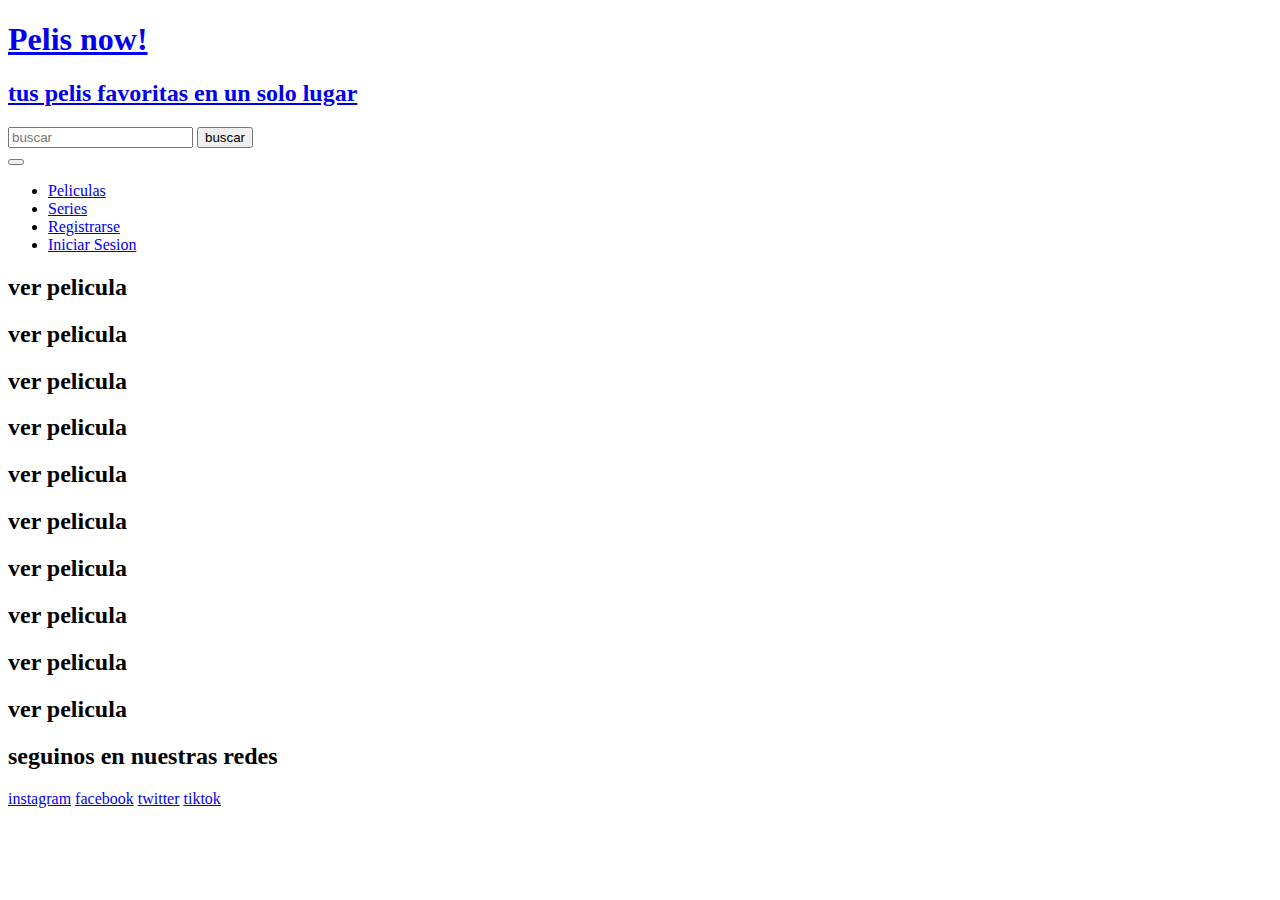
==== index.html @ 4da96b1a "commit uno" ====
<!DOCTYPE html>
<html lang="en">
  <head>
    <meta charset="UTF-8" />
    <meta name="viewport" content="width=device-width, initial-scale=1.0" />
    <link rel="stylesheet" href="../ProyectoFinal+SoriaFernando/css/bootstrap.min.css" />
    <link rel="stylesheet" href="../ProyectoFinal+SoriaFernando/css/style.css" />
    <title>Pelis now!</title>
  </head>
  <body>
    <header class="container-fluid">
      <nav class="navbar navbar-expand-lg row">
        <div class="container-fluid col-sm-12 d-flex justify-content-center align-items-center mt-1 col-lg-2 w-100 m-3">
          <a class="navbar-brand text-white mediasUno" href="#"><h1>Pelis now!</h1><h2 class="fs-5 mediasUno">tus pelis favoritas en un solo lugar</h2></a>
          <div class="col-sm-12 col-lg-5 d-flex justify-content-center">
            <form class="d-flex " role="search">
              <input id="input-1" class="form-control mediasForm " type="search" placeholder="buscar" aria-label="buscar">
            <button class="btn btn-outline-success border-color-1 ms-2  " type="submit">buscar</button>
          </form>
        </div>
          <button class="navbar-toggler mediasUno" type="button" data-bs-toggle="collapse" data-bs-target="#navbarNav" aria-controls="navbarNav" aria-expanded="false" aria-label="Toggle navigation">
            <span class="navbar-toggler-icon"></span>
          </button>
          <div class="collapse navbar-collapse col-sm-12 col-lg-5" id="navbarNav">
            <ul class="navbar-nav">
              <li class="nav-item fs-2 ms-3">
                <a class="nav-link active text-white mediasUno" aria-current="page" href="./pages/peliculas.html">Peliculas</a>
              </li>
              <li class="nav-item text-white fs-2 ms-3">
                <a class="nav-link text-white fs-2 ms-3 mediasUno" href="./pages/series.html">Series</a>
              </li>
              <li class="nav-item text-white fs-2 ms-3">
                <a class="nav-link text-white fs-2 ms-3 mediasUno" href="./pages/registrarse.html">Registrarse</a>
              </li>
              <li class="nav-item text-white fs-2 ms-3">
                <a class="nav-link text-white fs-2 ms-3 mediasUno" href="./pages/iniciar sesion.html">Iniciar Sesion</a>
              </li>
            </ul>
          </div>
        </div>
      </nav>
     
    </header>
    <main class="container-fluid d-flex flex-wrap justify-content-center">
        <div class="mainDiv d-flex justify-content-center align-items-center"><h2 class="text-white">ver pelicula</h2></div>
        <div class="mainDiv d-flex justify-content-center align-items-center"><h2 class="text-white">ver pelicula</h2></div>
        <div class="mainDiv d-flex justify-content-center align-items-center"><h2 class="text-white">ver pelicula</h2></div>
        <div class="mainDiv d-flex justify-content-center align-items-center"><h2 class="text-white">ver pelicula</h2></div>
        <div class="mainDiv d-flex justify-content-center align-items-center"><h2 class="text-white">ver pelicula</h2></div>
        <div class="mainDiv d-flex justify-content-center align-items-center"><h2 class="text-white">ver pelicula</h2></div>
        <div class="mainDiv d-flex justify-content-center align-items-center"><h2 class="text-white">ver pelicula</h2></div>
        <div class="mainDiv d-flex justify-content-center align-items-center"><h2 class="text-white">ver pelicula</h2></div>
        <div class="mainDiv d-flex justify-content-center align-items-center"><h2 class="text-white">ver pelicula</h2></div>
        <div class="mainDiv d-flex justify-content-center align-items-center"><h2 class="text-white">ver pelicula</h2></div>

    
    </main>
    <footer class="container-fluid" >
      <h2 class="d-flex justify-content-center align-items-center text-white">seguinos en nuestras redes</h2>
      <div class="d-flex justify-content-center align-items-center">
        <a class="m-3 text-white" href="https://www.instagram.com" target="_blank">instagram</a>
        <a class="m-3 text-white" href="https://www.facebook.com" target="_blank">facebook</a>
        <a class="m-3 text-white" href="https://www.twitter.com" target="_blank">twitter</a>
        <a class="m-3 text-white" href="https://www.tiktok.com" target="_blank">tiktok</a>
      </div>
      
    </footer>

    <script
      src="https://cdn.jsdelivr.net/npm/bootstrap@5.3.1/dist/js/bootstrap.bundle.min.js"
      integrity="sha384-HwwvtgBNo3bZJJLYd8oVXjrBZt8cqVSpeBNS5n7C8IVInixGAoxmnlMuBnhbgrkm"
      crossorigin="anonymous"
    ></script>
  </body>
</html>
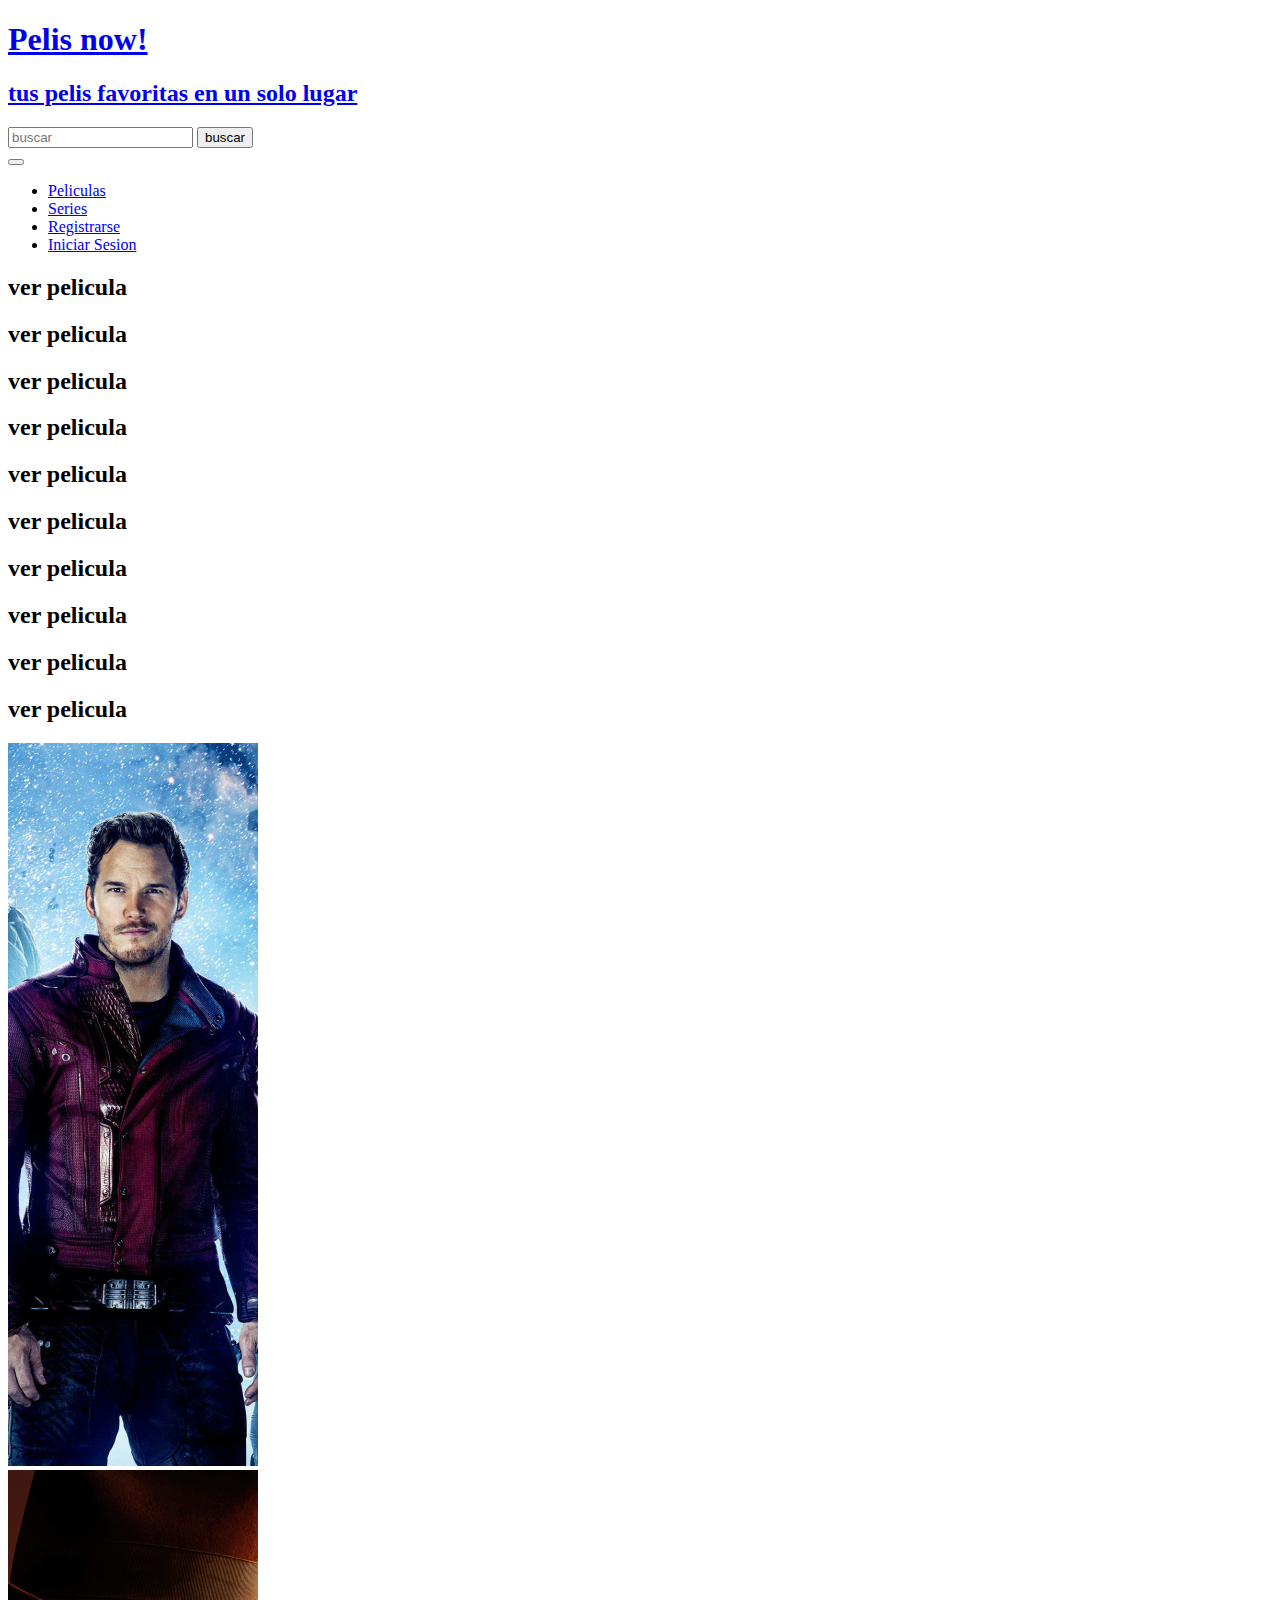
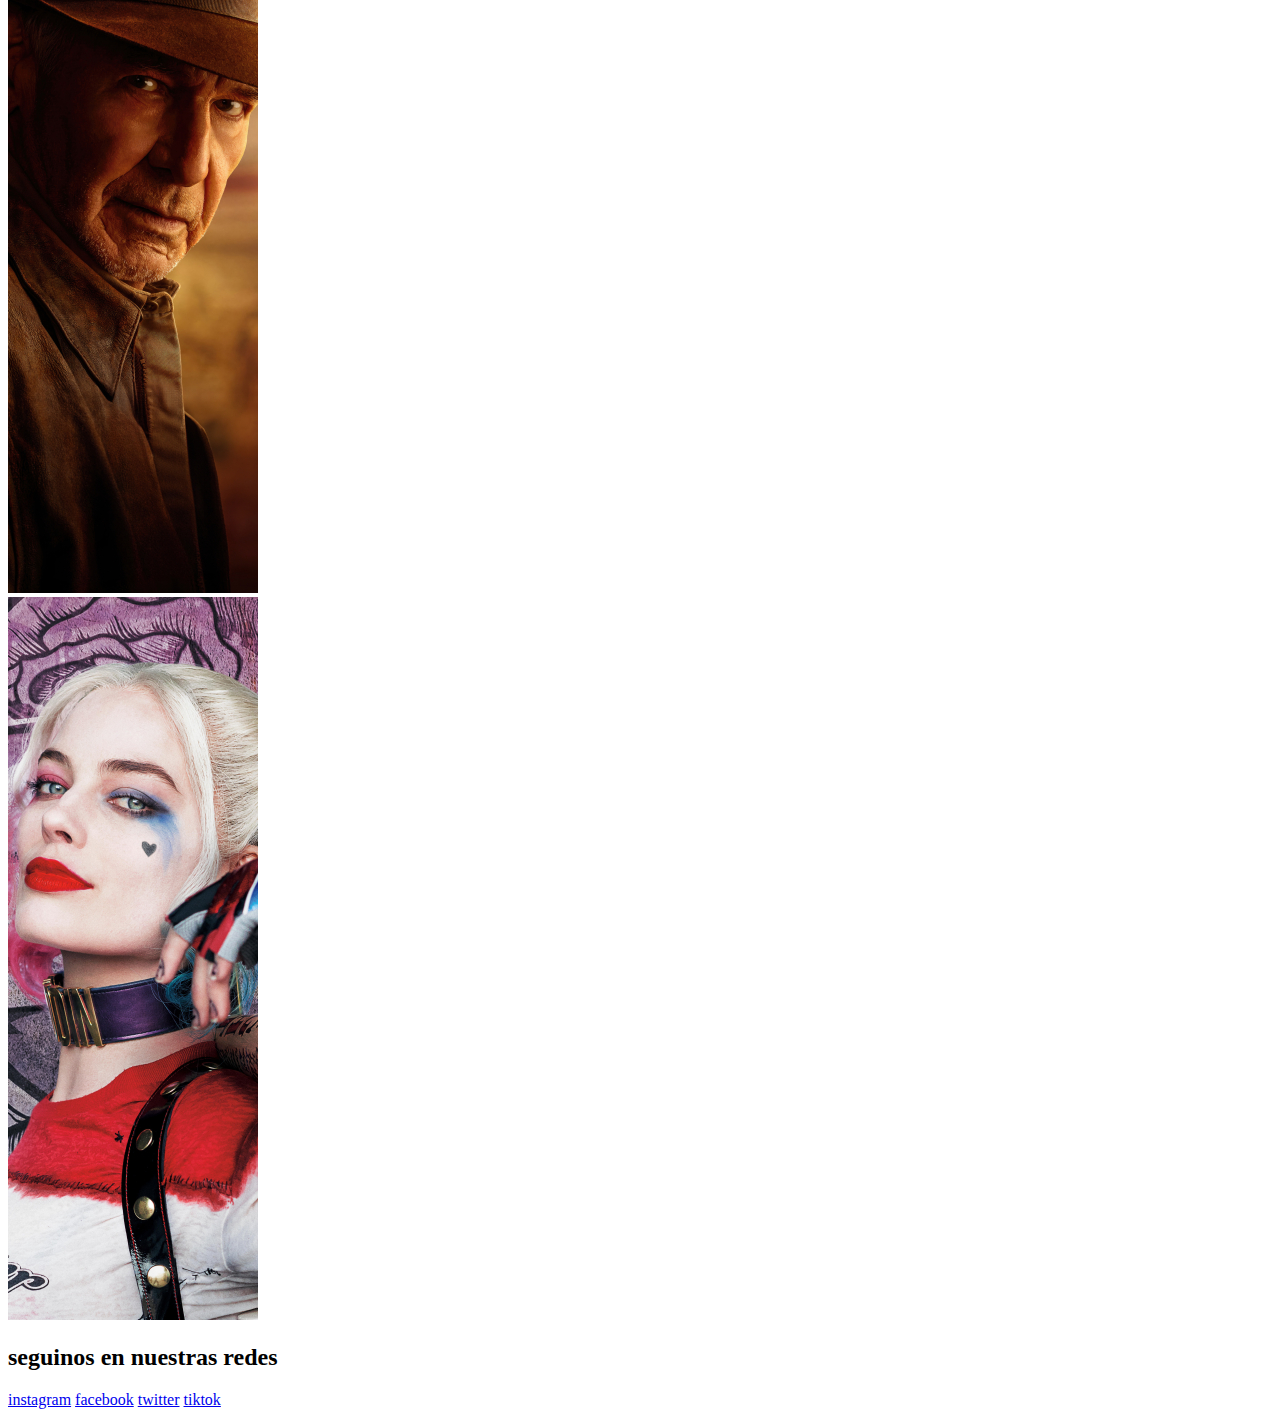
==== commit 40b3761d: "agrego carrusel" ====
--- a/index.html
+++ b/index.html
@@ -41,7 +41,8 @@
       </nav>
      
     </header>
-    <main class="container-fluid d-flex flex-wrap justify-content-center">
+    <main class="container-fluid d-flex flex-wrap justify-content-center row">
+      <div class="container-fluid d-flex flex-wrap justify-content-center col-10">
         <div class="mainDiv d-flex justify-content-center align-items-center"><h2 class="text-white">ver pelicula</h2></div>
         <div class="mainDiv d-flex justify-content-center align-items-center"><h2 class="text-white">ver pelicula</h2></div>
         <div class="mainDiv d-flex justify-content-center align-items-center"><h2 class="text-white">ver pelicula</h2></div>
@@ -52,6 +53,27 @@
         <div class="mainDiv d-flex justify-content-center align-items-center"><h2 class="text-white">ver pelicula</h2></div>
         <div class="mainDiv d-flex justify-content-center align-items-center"><h2 class="text-white">ver pelicula</h2></div>
         <div class="mainDiv d-flex justify-content-center align-items-center"><h2 class="text-white">ver pelicula</h2></div>
+
+      </div>
+        
+        <aside class="col-2 d-flex justify-content-end">
+          <div class="carrusel">
+            <div id="carouselExampleSlidesOnly" class="carousel slide" data-bs-ride="carousel">
+              <div class="carousel-inner">
+                <div class="carousel-item active">
+                  <img class="imgCarrusel" src="./assets/img/guardianes.jpg" class="d-block w-100 h-100" alt="...">
+                </div>
+                <div class="carousel-item">
+                  <img class="imgCarrusel" src="./assets/img/indiana.jpeg" class="d-block w-100 h-100" alt="...">
+                </div>
+                <div class="carousel-item">
+                  <img class="imgCarrusel" src="./assets/img/quinn (1).jpg" class="d-block w-100 h-100" alt="...">
+                </div>
+              </div>
+            </div>
+          </div> 
+
+        </aside>
 
     
     </main>
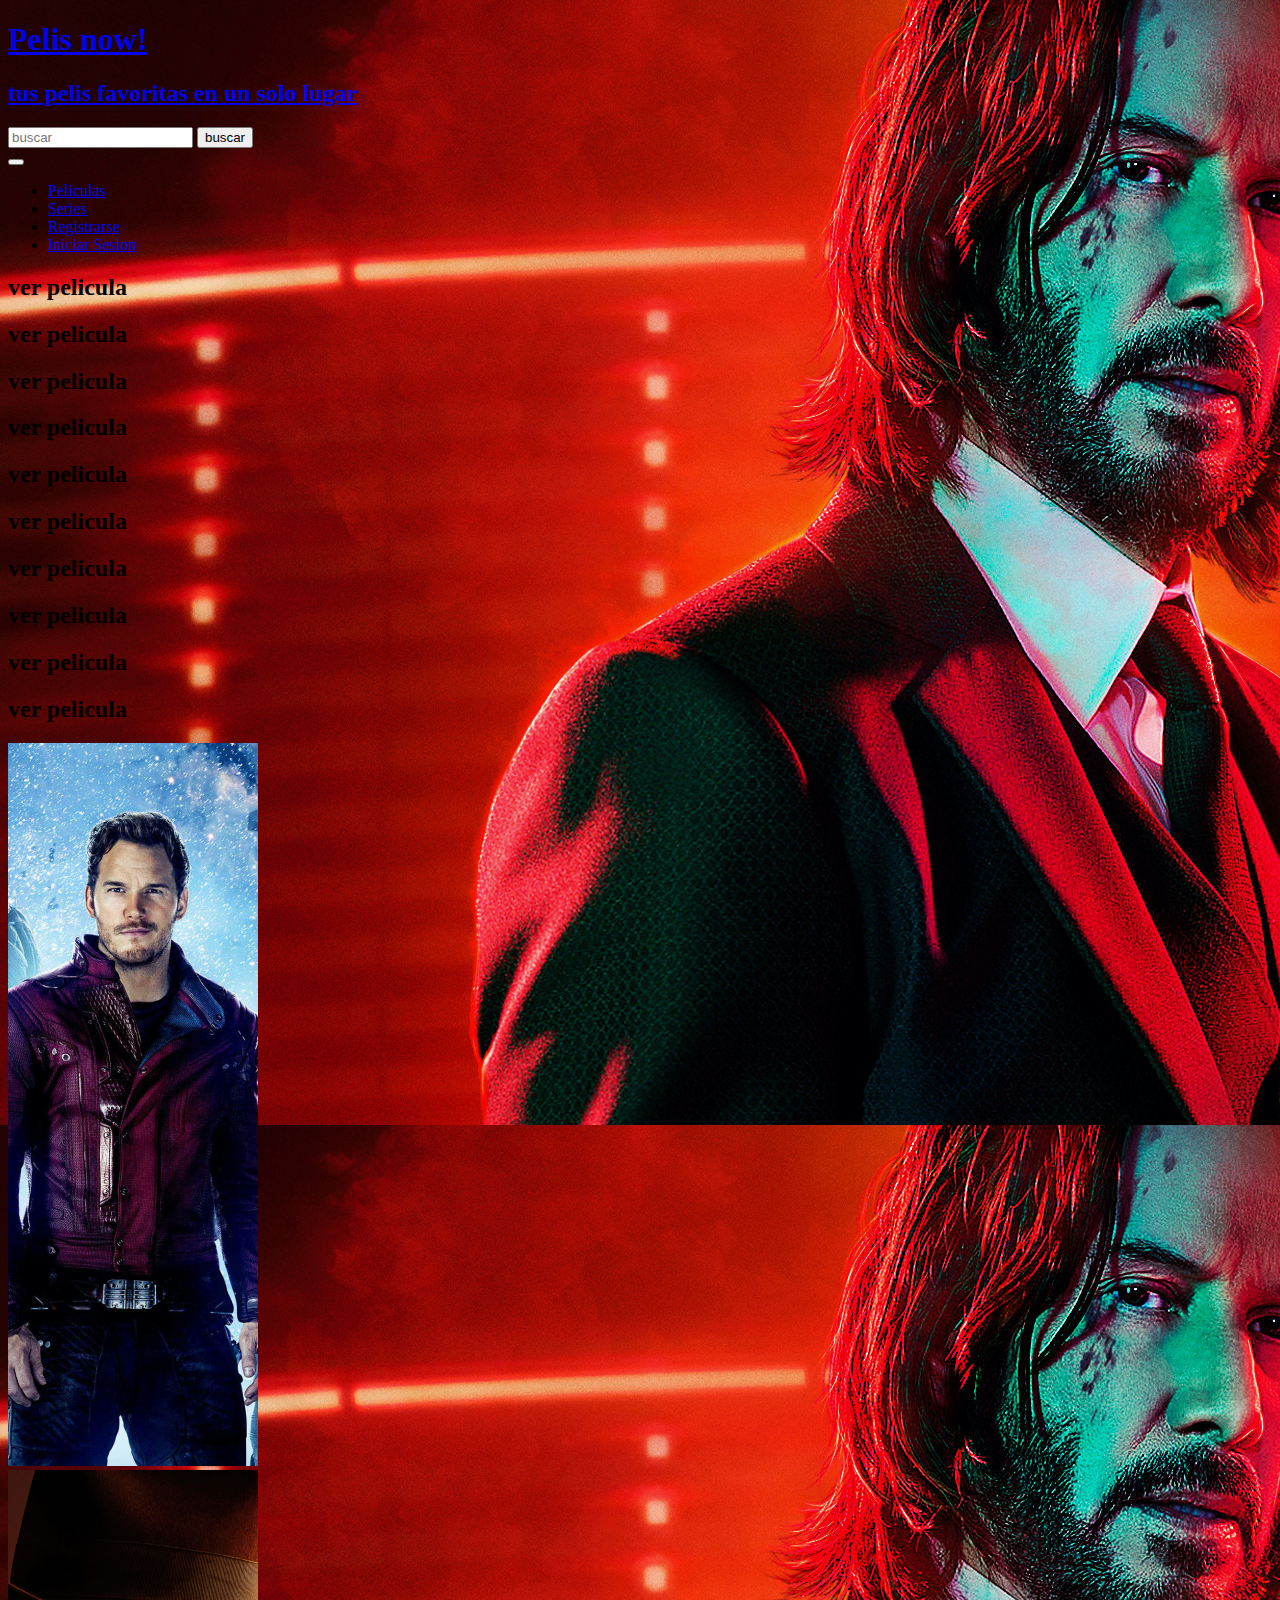
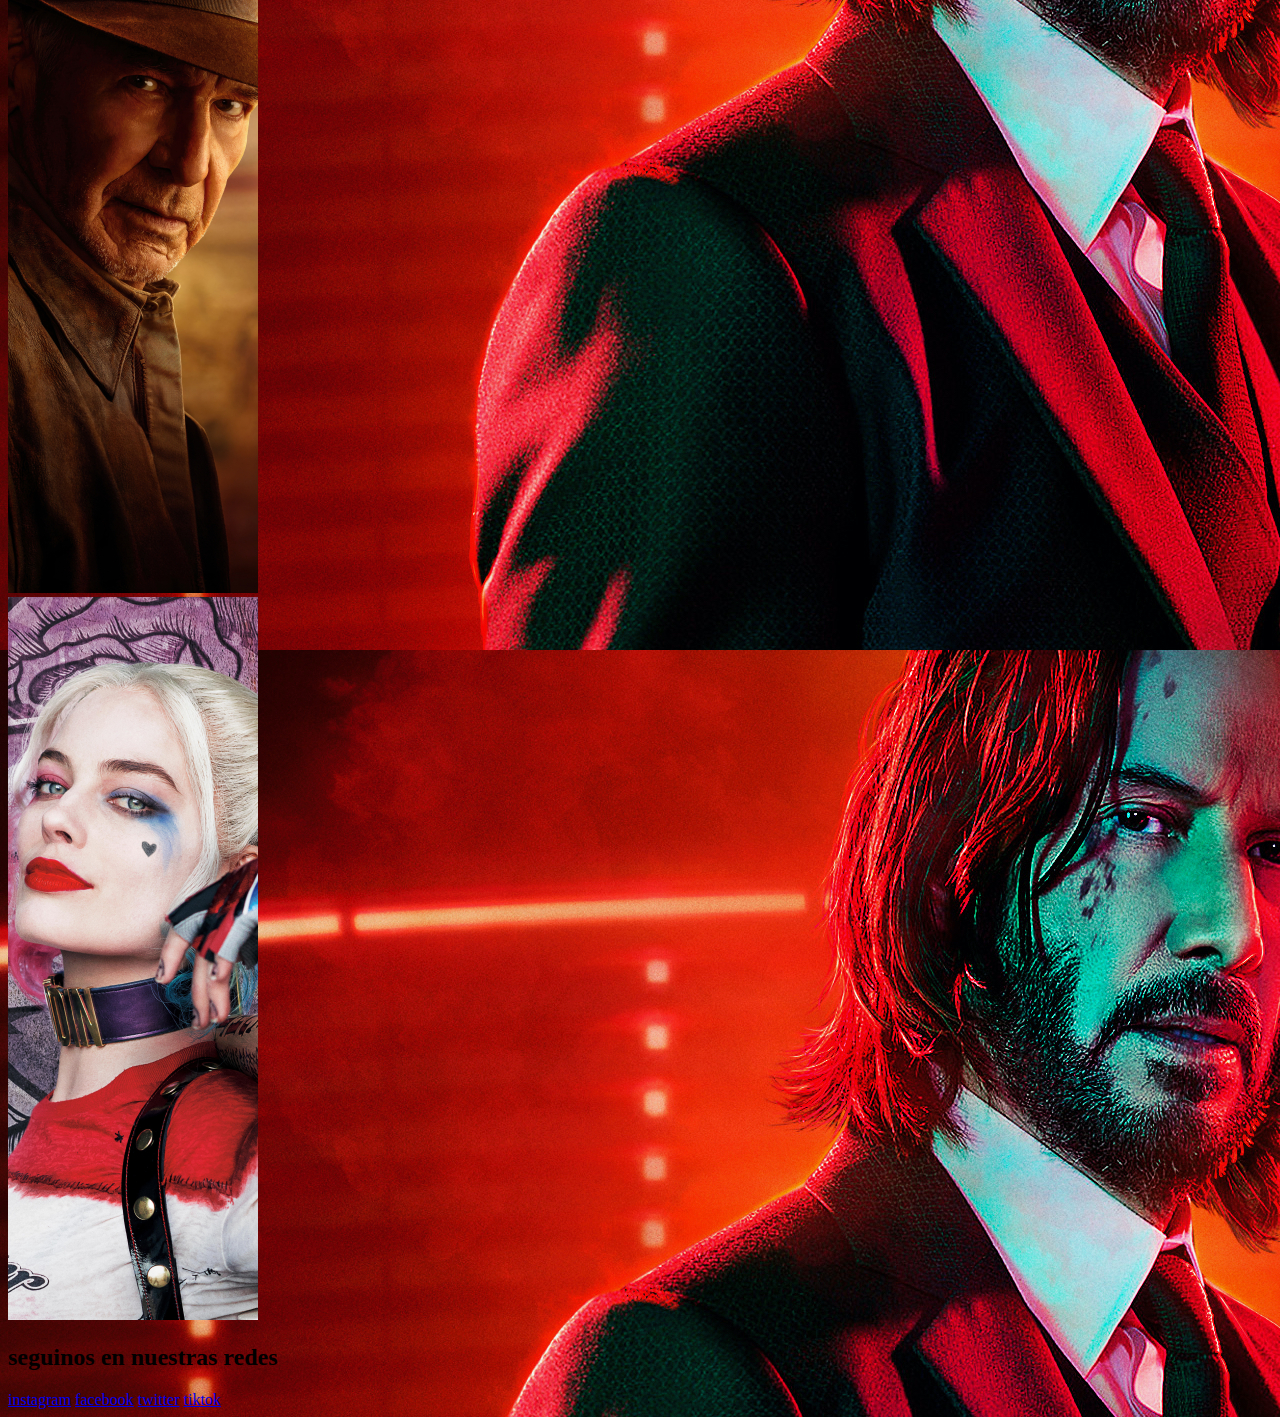
==== commit c72b2df8: "cambios menores" ====
--- a/index.html
+++ b/index.html
@@ -10,7 +10,7 @@
   <body>
     <header class="container-fluid">
       <nav class="navbar navbar-expand-lg row">
-        <div class="container-fluid col-sm-12 d-flex justify-content-center align-items-center mt-1 col-lg-2 w-100 m-3">
+        <div class="container-fluid col-sm-12 d-flex justify-content-center align-items-center mt-1 col-lg-2 w-100">
           <a class="navbar-brand text-white mediasUno" href="#"><h1>Pelis now!</h1><h2 class="fs-5 mediasUno">tus pelis favoritas en un solo lugar</h2></a>
           <div class="col-sm-12 col-lg-5 d-flex justify-content-center">
             <form class="d-flex " role="search">
@@ -23,17 +23,17 @@
           </button>
           <div class="collapse navbar-collapse col-sm-12 col-lg-5" id="navbarNav">
             <ul class="navbar-nav">
-              <li class="nav-item fs-2 ms-3">
+              <li class="nav-item fs-2 ms-2">
                 <a class="nav-link active text-white mediasUno" aria-current="page" href="./pages/peliculas.html">Peliculas</a>
               </li>
-              <li class="nav-item text-white fs-2 ms-3">
-                <a class="nav-link text-white fs-2 ms-3 mediasUno" href="./pages/series.html">Series</a>
+              <li class="nav-item text-white fs-2 ms-2">
+                <a class="nav-link text-white fs-2 ms-2 mediasUno" href="./pages/series.html">Series</a>
               </li>
-              <li class="nav-item text-white fs-2 ms-3">
-                <a class="nav-link text-white fs-2 ms-3 mediasUno" href="./pages/registrarse.html">Registrarse</a>
+              <li class="nav-item text-white fs-2 ms-2">
+                <a class="nav-link text-white fs-2 ms-2 mediasUno" href="./pages/registrarse.html">Registrarse</a>
               </li>
-              <li class="nav-item text-white fs-2 ms-3">
-                <a class="nav-link text-white fs-2 ms-3 mediasUno" href="./pages/iniciar sesion.html">Iniciar Sesion</a>
+              <li class="nav-item text-white fs-2 ms-2">
+                <a class="nav-link text-white fs-2 ms-2 mediasUno" href="./pages/iniciar sesion.html">Iniciar Sesion</a>
               </li>
             </ul>
           </div>
@@ -41,7 +41,8 @@
       </nav>
      
     </header>
-    <main class="container-fluid d-flex flex-wrap justify-content-center row">
+    <main class="container-fluid d-flex flex-wrap justify-content-center row"><body class="imgFondo" background="./assets/img/jhonwick.jpeg">
+      
       <div class="container-fluid d-flex flex-wrap justify-content-center col-10">
         <div class="mainDiv d-flex justify-content-center align-items-center"><h2 class="text-white">ver pelicula</h2></div>
         <div class="mainDiv d-flex justify-content-center align-items-center"><h2 class="text-white">ver pelicula</h2></div>
@@ -56,18 +57,18 @@
 
       </div>
         
-        <aside class="col-2 d-flex justify-content-end">
-          <div class="carrusel">
+        <aside class=" container-fluid col-2">
+          <div class="carrusel container-fluid d-flex justify-content-end">
             <div id="carouselExampleSlidesOnly" class="carousel slide" data-bs-ride="carousel">
               <div class="carousel-inner">
                 <div class="carousel-item active">
-                  <img class="imgCarrusel" src="./assets/img/guardianes.jpg" class="d-block w-100 h-100" alt="...">
+                  <img class="imgCarrusel" src="./assets/img/guardianes.jpg" class="d-block w-100 h-100" alt="img">
                 </div>
                 <div class="carousel-item">
-                  <img class="imgCarrusel" src="./assets/img/indiana.jpeg" class="d-block w-100 h-100" alt="...">
+                  <img class="imgCarrusel" src="./assets/img/indiana.jpeg" class="d-block w-100 h-100" alt="img">
                 </div>
                 <div class="carousel-item">
-                  <img class="imgCarrusel" src="./assets/img/quinn (1).jpg" class="d-block w-100 h-100" alt="...">
+                  <img class="imgCarrusel" src="./assets/img/quinn (1).jpg" class="d-block w-100 h-100" alt="img">
                 </div>
               </div>
             </div>
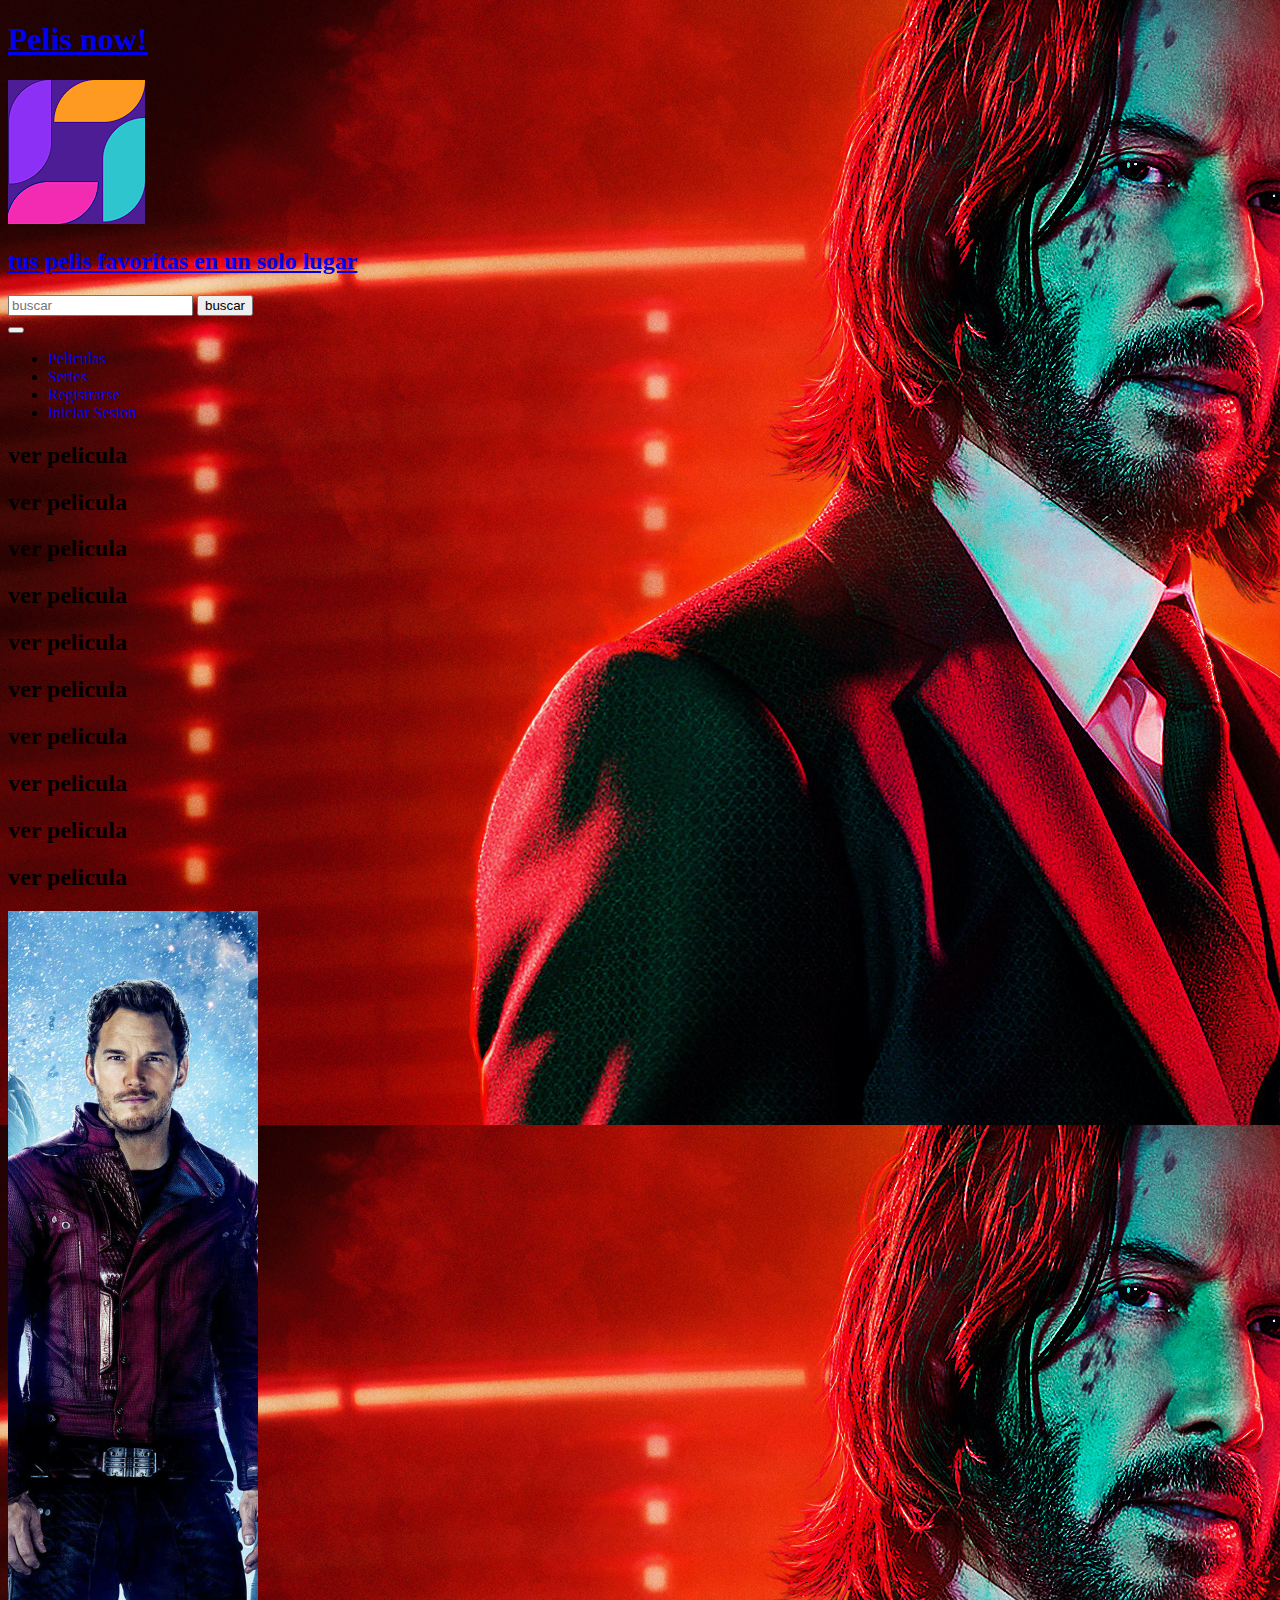
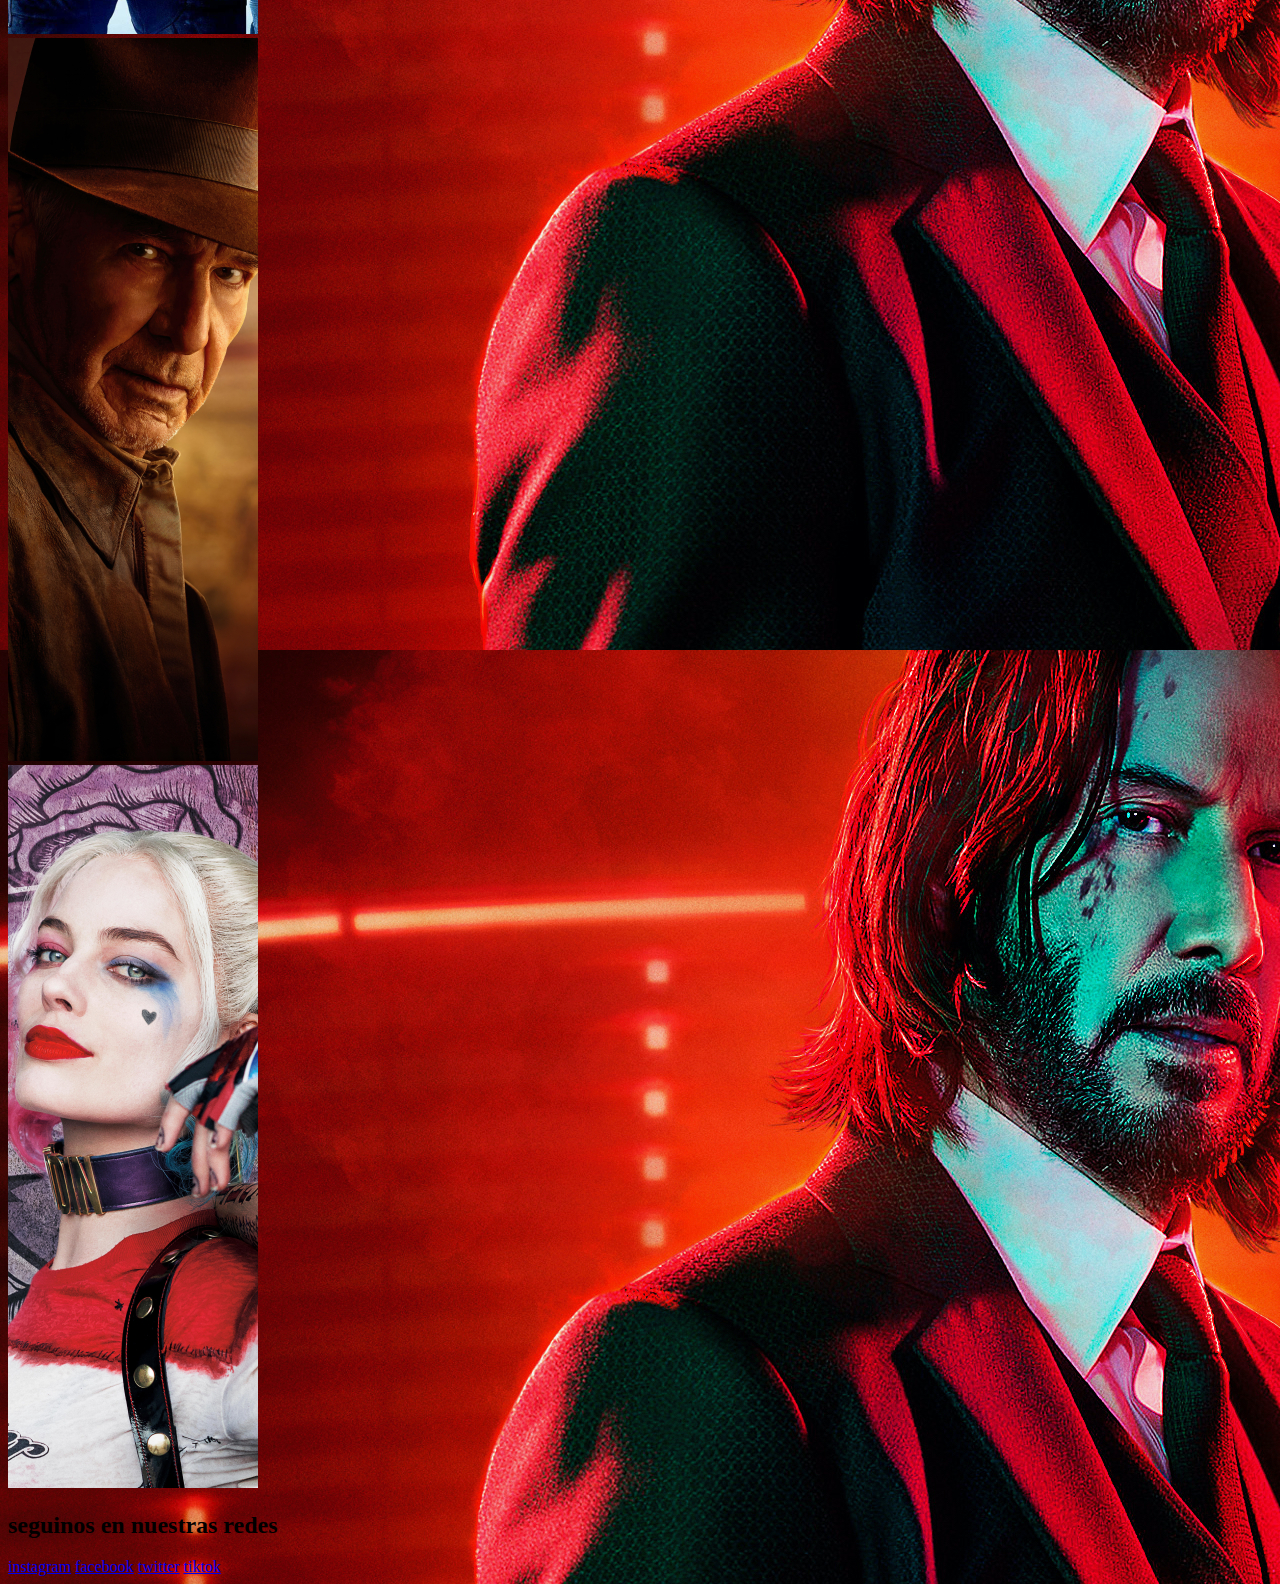
==== commit 193fed6d: "agrego logo" ====
--- a/index.html
+++ b/index.html
@@ -5,13 +5,17 @@
     <meta name="viewport" content="width=device-width, initial-scale=1.0" />
     <link rel="stylesheet" href="../ProyectoFinal+SoriaFernando/css/bootstrap.min.css" />
     <link rel="stylesheet" href="../ProyectoFinal+SoriaFernando/css/style.css" />
+    <link rel="shortcut icon" href="./assets/icons/favicon.ico" type="image/x-icon">
     <title>Pelis now!</title>
   </head>
   <body>
     <header class="container-fluid">
       <nav class="navbar navbar-expand-lg row">
         <div class="container-fluid col-sm-12 d-flex justify-content-center align-items-center mt-1 col-lg-2 w-100">
-          <a class="navbar-brand text-white mediasUno" href="#"><h1>Pelis now!</h1><h2 class="fs-5 mediasUno">tus pelis favoritas en un solo lugar</h2></a>
+          <a class="navbar-brand text-white mediasUno" href="#"><h1>Pelis now!</h1>
+            <div><img class="logoImg" src="./assets/img/logo_icon.png" alt="logo" /></div>
+            <h2 class="fs-5 mediasUno">tus pelis favoritas en un solo lugar</h2></a>
+            
           <div class="col-sm-12 col-lg-5 d-flex justify-content-center">
             <form class="d-flex " role="search">
               <input id="input-1" class="form-control mediasForm " type="search" placeholder="buscar" aria-label="buscar">
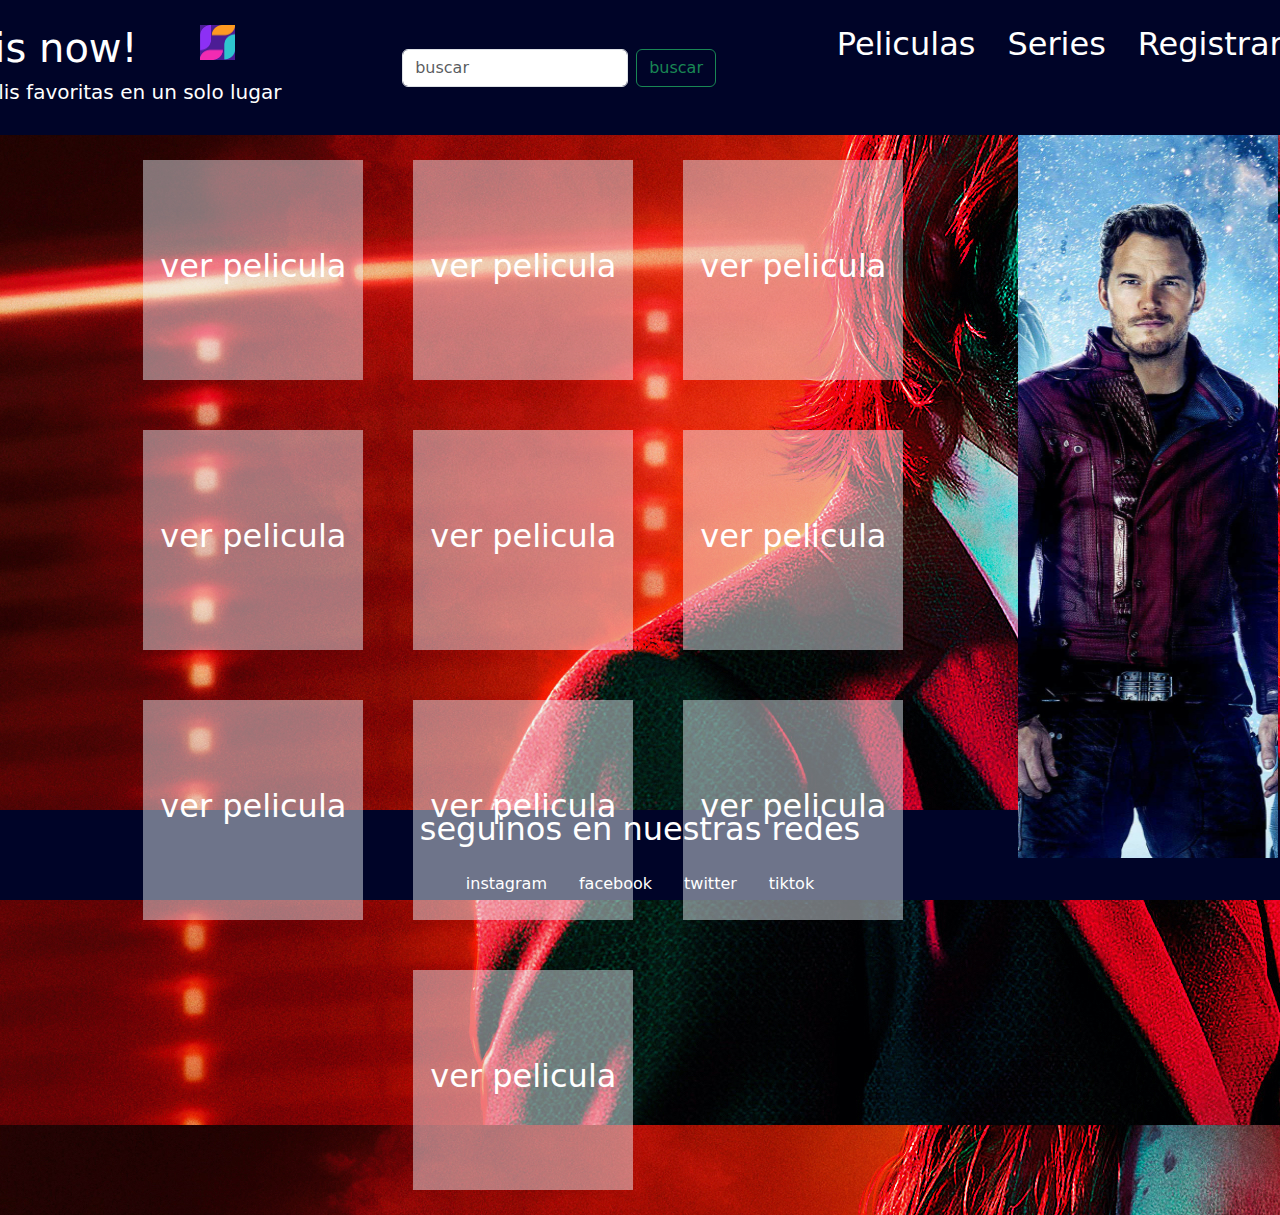
==== commit 9d70a0ff: "correcion de rutas" ====
--- a/index.html
+++ b/index.html
@@ -3,8 +3,8 @@
   <head>
     <meta charset="UTF-8" />
     <meta name="viewport" content="width=device-width, initial-scale=1.0" />
-    <link rel="stylesheet" href="../ProyectoFinal+SoriaFernando/css/bootstrap.min.css" />
-    <link rel="stylesheet" href="../ProyectoFinal+SoriaFernando/css/style.css" />
+    <link rel="stylesheet" href="./css/bootstrap.min.css" />
+    <link rel="stylesheet" href="./css/style.css" />
     <link rel="shortcut icon" href="./assets/icons/favicon.ico" type="image/x-icon">
     <title>Pelis now!</title>
   </head>
@@ -12,9 +12,10 @@
     <header class="container-fluid">
       <nav class="navbar navbar-expand-lg row">
         <div class="container-fluid col-sm-12 d-flex justify-content-center align-items-center mt-1 col-lg-2 w-100">
-          <a class="navbar-brand text-white mediasUno" href="#"><h1>Pelis now!</h1>
-            <div><img class="logoImg" src="./assets/img/logo_icon.png" alt="logo" /></div>
-            <h2 class="fs-5 mediasUno">tus pelis favoritas en un solo lugar</h2></a>
+          <a class="navbar-brand text-white mediasUno" href="#">
+            <h1>Pelis now!</h1>
+             <div><img class="logoImg" src="./assets/img/logo_icon.png" alt="logo" /></div>
+              <h2 class="fs-5 mediasUno">tus pelis favoritas en un solo lugar</h2></a>
             
           <div class="col-sm-12 col-lg-5 d-flex justify-content-center">
             <form class="d-flex " role="search">
@@ -37,7 +38,7 @@
                 <a class="nav-link text-white fs-2 ms-2 mediasUno" href="./pages/registrarse.html">Registrarse</a>
               </li>
               <li class="nav-item text-white fs-2 ms-2">
-                <a class="nav-link text-white fs-2 ms-2 mediasUno" href="./pages/iniciar sesion.html">Iniciar Sesion</a>
+                <a class="nav-link text-white fs-2 ms-2 mediasUno" href="./pages/iniciar_sesion.html">Iniciar Sesion</a>
               </li>
             </ul>
           </div>
--- a/css/style.css
+++ b/css/style.css
@@ -0,0 +1,62 @@
+*body {
+  margin: 0;
+  padding: 0;
+  box-sizing: border-box;
+}
+body {
+  height: 100vh;
+}
+header {
+  height: 15%;
+  background-color: rgba(0, 4, 40, 1);
+}
+.logoImg {
+  width: 35px;
+  height: 35px;
+  position: absolute; left: 200px; top: 25px;
+}
+
+.bgcolorNav {
+  background-color: rgba(0, 4, 40, 1);
+}
+
+main {
+  height: 75%;
+}
+
+.mainDiv {
+  width: 220px;
+  height: 220px;
+  margin: 25px;
+  background-color: rgba(240, 248, 255, 0.459);
+}
+.carrusel {
+  width: 300px;
+  position: absolute;
+  right: -10px;
+}
+.imgCarrusel {
+  width: 260px;
+  height: 723px;
+}
+
+footer {
+  height: 10%;
+  background-color: rgba(0, 4, 40, 1);
+}
+a:hover {
+  background-color: rgb(1, 145, 49);
+  border-radius: 20%;
+  padding: 5px;
+}
+a {
+  text-decoration: none;
+}
+@media screen and (max-width: 375px) {
+  .mediasUno {
+    font-size: 1rem !important;
+  }
+  .mediasForm {
+    font-size: 0.5rem;
+  }
+}
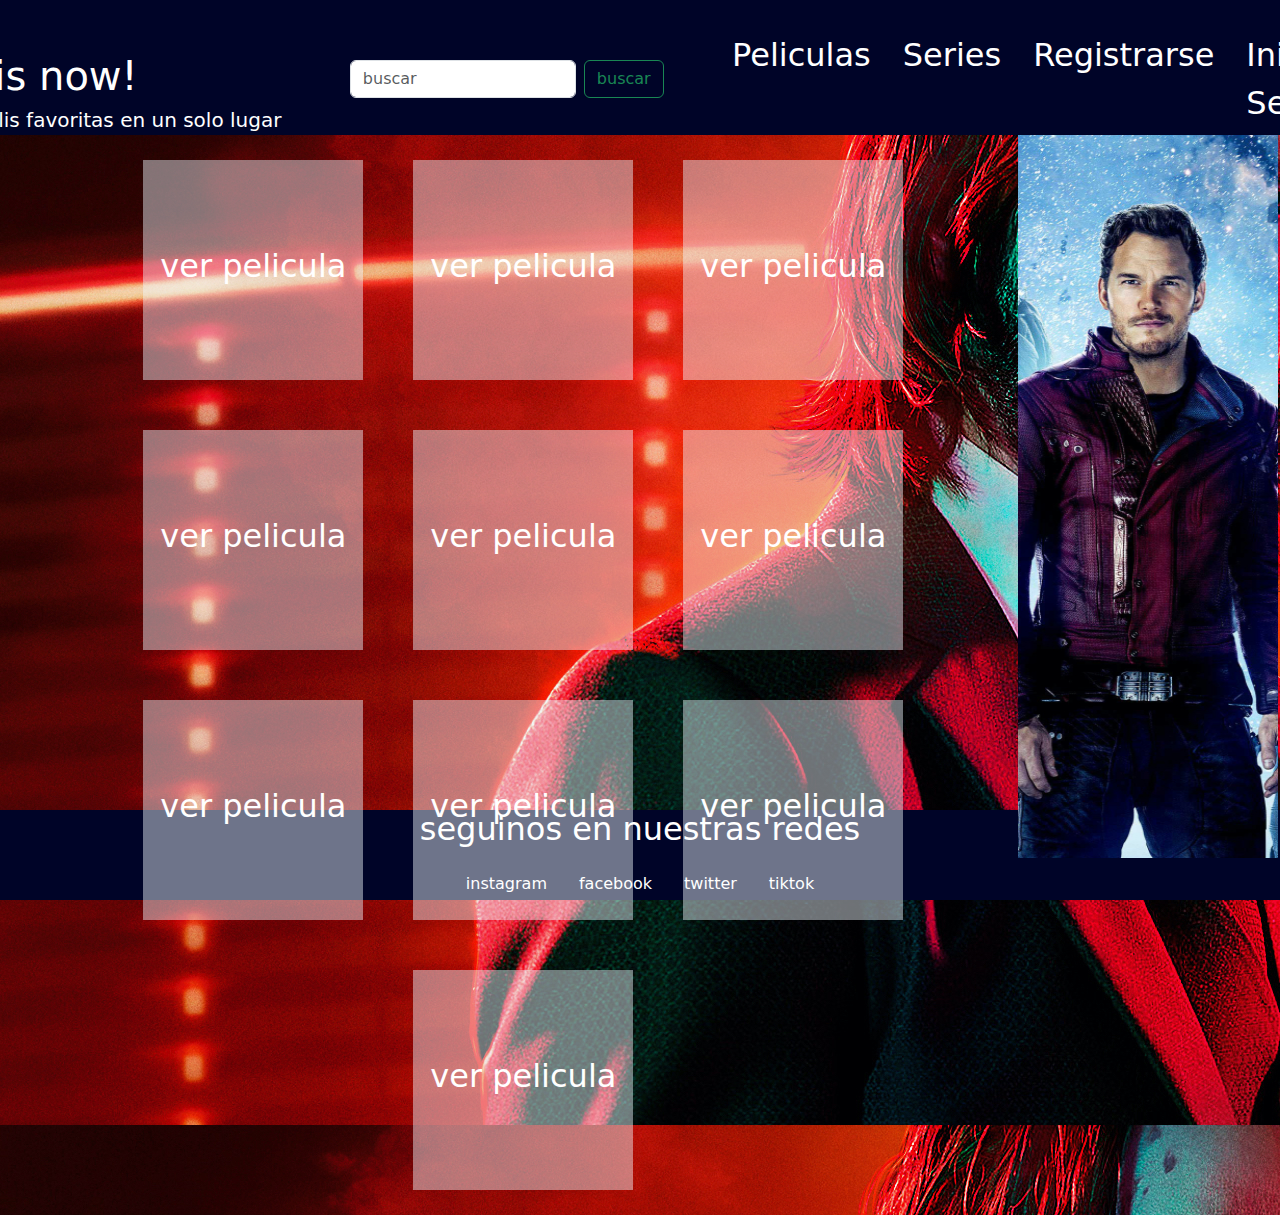
==== commit 36b0e471: "algunas correciones" ====
--- a/index.html
+++ b/index.html
@@ -11,34 +11,36 @@
   <body>
     <header class="container-fluid">
       <nav class="navbar navbar-expand-lg row">
-        <div class="container-fluid col-sm-12 d-flex justify-content-center align-items-center mt-1 col-lg-2 w-100">
+        <div class="col-lg-2 col-md-2 col-sm-12 mt-1 col-lg-2 w-100 d-flex justify-content-center align-items-center">
           <a class="navbar-brand text-white mediasUno" href="#">
+            <img class="logoImg" src="./assets/img/logo_icon.png" alt="logo" />
             <h1>Pelis now!</h1>
-             <div><img class="logoImg" src="./assets/img/logo_icon.png" alt="logo" /></div>
-              <h2 class="fs-5 mediasUno">tus pelis favoritas en un solo lugar</h2></a>
+
+              <h2 class="fs-5">tus pelis favoritas en un solo lugar</h2>
+            </a>
             
-          <div class="col-sm-12 col-lg-5 d-flex justify-content-center">
+          <div class="col-lg-4 col-md-4 col-sm-12 d-flex justify-content-center">
             <form class="d-flex " role="search">
-              <input id="input-1" class="form-control mediasForm " type="search" placeholder="buscar" aria-label="buscar">
+              <input id="input-1" class="form-control" type="search" placeholder="buscar" aria-label="buscar">
             <button class="btn btn-outline-success border-color-1 ms-2  " type="submit">buscar</button>
           </form>
         </div>
-          <button class="navbar-toggler mediasUno" type="button" data-bs-toggle="collapse" data-bs-target="#navbarNav" aria-controls="navbarNav" aria-expanded="false" aria-label="Toggle navigation">
+          <button class="navbar-toggler" type="button" data-bs-toggle="collapse" data-bs-target="#navbarNav" aria-controls="navbarNav" aria-expanded="false" aria-label="Toggle navigation">
             <span class="navbar-toggler-icon"></span>
           </button>
-          <div class="collapse navbar-collapse col-sm-12 col-lg-5" id="navbarNav">
+          <div class="collapse navbar-collapse col-lg-6 col-md-6 -col-sm-12" id="navbarNav">
             <ul class="navbar-nav">
               <li class="nav-item fs-2 ms-2">
-                <a class="nav-link active text-white mediasUno" aria-current="page" href="./pages/peliculas.html">Peliculas</a>
+                <a class="nav-link active text-white" aria-current="page" href="./pages/peliculas.html">Peliculas</a>
               </li>
               <li class="nav-item text-white fs-2 ms-2">
-                <a class="nav-link text-white fs-2 ms-2 mediasUno" href="./pages/series.html">Series</a>
+                <a class="nav-link text-white fs-2 ms-2" href="./pages/series.html">Series</a>
               </li>
               <li class="nav-item text-white fs-2 ms-2">
-                <a class="nav-link text-white fs-2 ms-2 mediasUno" href="./pages/registrarse.html">Registrarse</a>
+                <a class="nav-link text-white fs-2 ms-2" href="./pages/registrarse.html">Registrarse</a>
               </li>
               <li class="nav-item text-white fs-2 ms-2">
-                <a class="nav-link text-white fs-2 ms-2 mediasUno" href="./pages/iniciar_sesion.html">Iniciar Sesion</a>
+                <a class="nav-link text-white fs-2 ms-2" href="./pages/iniciar_sesion.html">Iniciar Sesion</a>
               </li>
             </ul>
           </div>
@@ -48,7 +50,7 @@
     </header>
     <main class="container-fluid d-flex flex-wrap justify-content-center row"><body class="imgFondo" background="./assets/img/jhonwick.jpeg">
       
-      <div class="container-fluid d-flex flex-wrap justify-content-center col-10">
+      <div class="container-fluid d-flex flex-wrap justify-content-center col-lg-10 col-md-10 col-sm-12">
         <div class="mainDiv d-flex justify-content-center align-items-center"><h2 class="text-white">ver pelicula</h2></div>
         <div class="mainDiv d-flex justify-content-center align-items-center"><h2 class="text-white">ver pelicula</h2></div>
         <div class="mainDiv d-flex justify-content-center align-items-center"><h2 class="text-white">ver pelicula</h2></div>
@@ -62,7 +64,7 @@
 
       </div>
         
-        <aside class=" container-fluid col-2">
+        <aside class=" container-fluid col-lg-2 col-md-2 col-sm-12">
           <div class="carrusel container-fluid d-flex justify-content-end">
             <div id="carouselExampleSlidesOnly" class="carousel slide" data-bs-ride="carousel">
               <div class="carousel-inner">
--- a/css/style.css
+++ b/css/style.css
@@ -13,7 +13,6 @@
 .logoImg {
   width: 35px;
   height: 35px;
-  position: absolute; left: 200px; top: 25px;
 }
 
 .bgcolorNav {
@@ -52,11 +51,3 @@
 a {
   text-decoration: none;
 }
-@media screen and (max-width: 375px) {
-  .mediasUno {
-    font-size: 1rem !important;
-  }
-  .mediasForm {
-    font-size: 0.5rem;
-  }
-}
